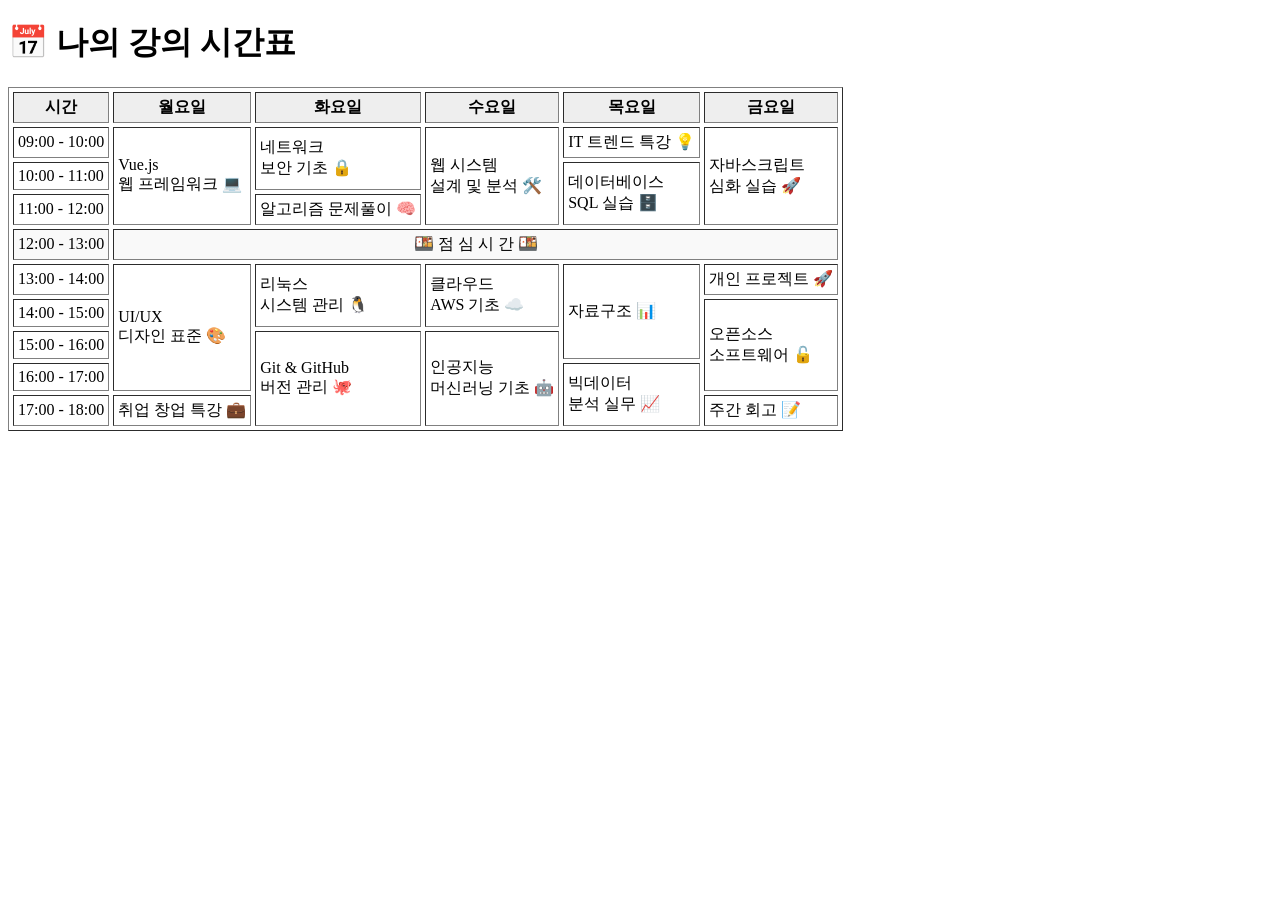
==== myClass.html @ a3b6817c "80페이지까지 완성" ====
<!DOCTYPE html>
<html lang="ko">
<head>
    <meta charset="UTF-8">
    <meta name="viewport" content="width=device-width, initial-scale=1.0">
    <title>나의 강의 시간표</title>
</head>
<body>
    <main>
        <h1>📅 나의 강의 시간표</h1>
        
        <table border="1" cellpadding="4" cellspacing="4">
            <!-- 1행 -->
            <thead> 
                <tr bgcolor="#eeeeee">
                    <th>시간</th>
                    <th>월요일</th>
                    <th>화요일</th>
                    <th>수요일</th>
                    <th>목요일</th>
                    <th>금요일</th>
                </tr>
            </thead>


            <tbody>
                <!-- 2행 -->
                <tr> 
                    <td>09:00 - 10:00</td>
                    <td rowspan="3">Vue.js<br>웹 프레임워크 💻</td>
                    <td rowspan="2">네트워크<br>보안 기초 🔒</td>
                    <td rowspan="3">웹 시스템<br>설계 및 분석 🛠️</td>
                    <td>IT 트렌드 특강 💡</td>
                    <td rowspan="3">자바스크립트<br>심화 실습 🚀</td>
                </tr>


                <!-- 3행 -->
                <tr>
                    <td>10:00 - 11:00</td>
                    <td rowspan="2">데이터베이스<br>SQL 실습 🗄️</td>
                </tr>


                <!-- 4행 -->
                <tr>
                    <td>11:00 - 12:00</td>
                    <td>알고리즘 문제풀이 🧠</td>
                </tr>
                

                <!-- 5행 -->
                <tr align="center" bgcolor="#f9f9f9">
                    <td>12:00 - 13:00</td>
                    <td colspan="5">🍱 점 심 시 간 🍱</td>
                </tr>
                

                <!-- 6행 -->
                <tr>
                    <td>13:00 - 14:00</td>
                    <td rowspan="4">UI/UX<br>디자인 표준 🎨</td>
                    <td rowspan="2">리눅스<br>시스템 관리 🐧</td>
                    <td rowspan="2">클라우드<br>AWS 기초 ☁️</td>
                    <td rowspan="3">자료구조 📊</td>
                    <td>개인 프로젝트 🚀</td>
                </tr>


                <!-- 7행 -->
                <tr> 
                    <td>14:00 - 15:00</td>
                    <td rowspan="3">오픈소스<br>소프트웨어 🔓</td>
                </tr>


                <!-- 8행 -->
                <tr>
                    <td>15:00 - 16:00</td>
                    <td rowspan="3">Git & GitHub<br>버전 관리 🐙</td>
                    <td rowspan="3">인공지능<br>머신러닝 기초 🤖</td>
                </tr>


                <!-- 9행 -->
                <tr>
                    <td>16:00 - 17:00</td>
                    <td rowspan="2">빅데이터<br>분석 실무 📈</td>
                </tr>


                <!-- 10행 -->
                <tr>
                    <td>17:00 - 18:00</td>
                    <td>취업 창업 특강 💼</td>
                    <td>주간 회고 📝</td>
                </tr>

                
            </tbody>
        </table>
    </main>
</body>
</html>
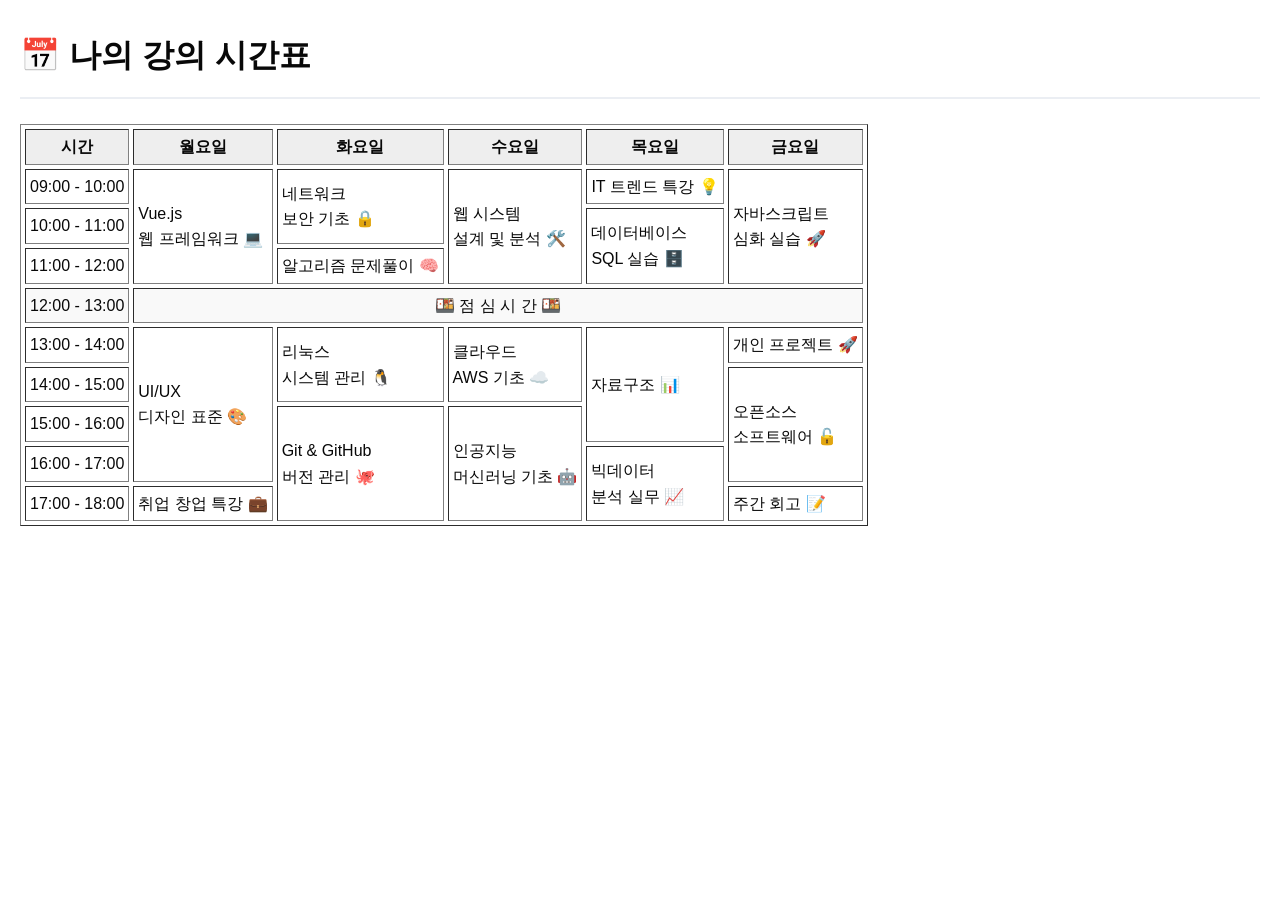
==== commit b8a56060: "css 디자인 추가" ====
--- a/myClass.html
+++ b/myClass.html
@@ -4,6 +4,7 @@
     <meta charset="UTF-8">
     <meta name="viewport" content="width=device-width, initial-scale=1.0">
     <title>나의 강의 시간표</title>
+    <link rel="stylesheet" href="css/style.css">
 </head>
 <body>
     <main>
--- a/css/style.css
+++ b/css/style.css
@@ -0,0 +1,47 @@
+/* css/style.css */
+
+body {
+    font-family: -apple-system, BlinkMacSystemFont, "Malgun Gothic", "맑은 고딕", helvetica, "Apple SD Gothic Neo", sans-serif;
+    font-size: 16px;
+
+    background-color: #ffffff; /* 배경색 */
+    color: #080808;            /* 글자색 */
+    line-height: 1.6;          /* 줄간격 1.6배 설정 */
+    
+    /* 전체 여백 초기화 및 기본 바디 여백 설정 */
+    margin: 0;
+    padding: 20px;
+}
+
+h1 {
+    font-family: -apple-system, BlinkMacSystemFont, "Malgun Gothic", "맑은 고딕", helvetica, "Apple SD Gothic Neo", sans-serif;
+    font-size: 32px;                     /* 화면 밸런스를 위해 44px에서 네이버 헤드라인 급인 32px로 조정 */
+    font-weight: 700;                    /* 제목의 두께감을 살리기 위해 굵게 설정 */
+    color: #080808;                      /* 짙은 네이버 텍스트 색상 적용 */
+    border-bottom: 2px solid #ebeef3;    /* 타이틀 하단에 깔끔하고 얇은 그레이 경계선 추가 */
+    padding-bottom: 16px;                /* 밑줄과 글자 사이의 안정적인 안쪽 여백 설정 */
+    margin-top: 10px;                    /* 바깥쪽 위 여백[cite: 1] */
+    margin-bottom: 25px;                 /* 바깥쪽 아래 여백[cite: 1] */
+}
+ㄴ
+h2 {
+    font-family: -apple-system, BlinkMacSystemFont, "Malgun Gothic", "맑은 고딕", helvetica, "Apple SD Gothic Neo", sans-serif;
+    font-size: 20px;                     /* 본문(16px)보다 확실하게 구분되는 적절한 크기 */
+    font-weight: 700;                    /* 제목 텍스트 강조를 위한 굵은 두께 설정 */
+    color: #080808;                      /* 텍스트 메인 컬러 적용 */
+    padding-left: 10px;                  /* 왼쪽 강조 포인트 선과 글자 사이의 안쪽 여백[cite: 1] */
+    border-left: 4px solid #03c75a;      /* 네이버 시그니처 그린 컬러(#03c75a)로 왼쪽에 세로 포인트 줄 추가 */
+    margin-top: 35px;                    /* 이전 섹션과의 구분을 위해 넉넉한 상단 바깥 여백 부여[cite: 1] */
+    margin-bottom: 15px;                 /* 바로 아래 배치될 본문 콘텐츠와의 안정적인 간격[cite: 1] */
+}
+
+a {
+    color: #080808;            /* 링크의 기본 색상을 본문 글자색과 동일하게 차분한 톤으로 지정 */
+    text-decoration: none;     /* 링크 밑에 항상 표시되는 기본 밑줄을 깔끔하게 제거 */
+    transition: color 0.2s ease; /* 마우스를 올렸을 때 색상이 부드럽게 변하도록 트랜지션 추가 */
+}
+
+a:hover {
+    color: #03c75a;            /* 마우스를 올리면 네이버 시그니처 그린 색상으로 전환 */
+    text-decoration: underline; /* 마우스를 올렸을 때만 직관적인 밑줄 표시 */
+}
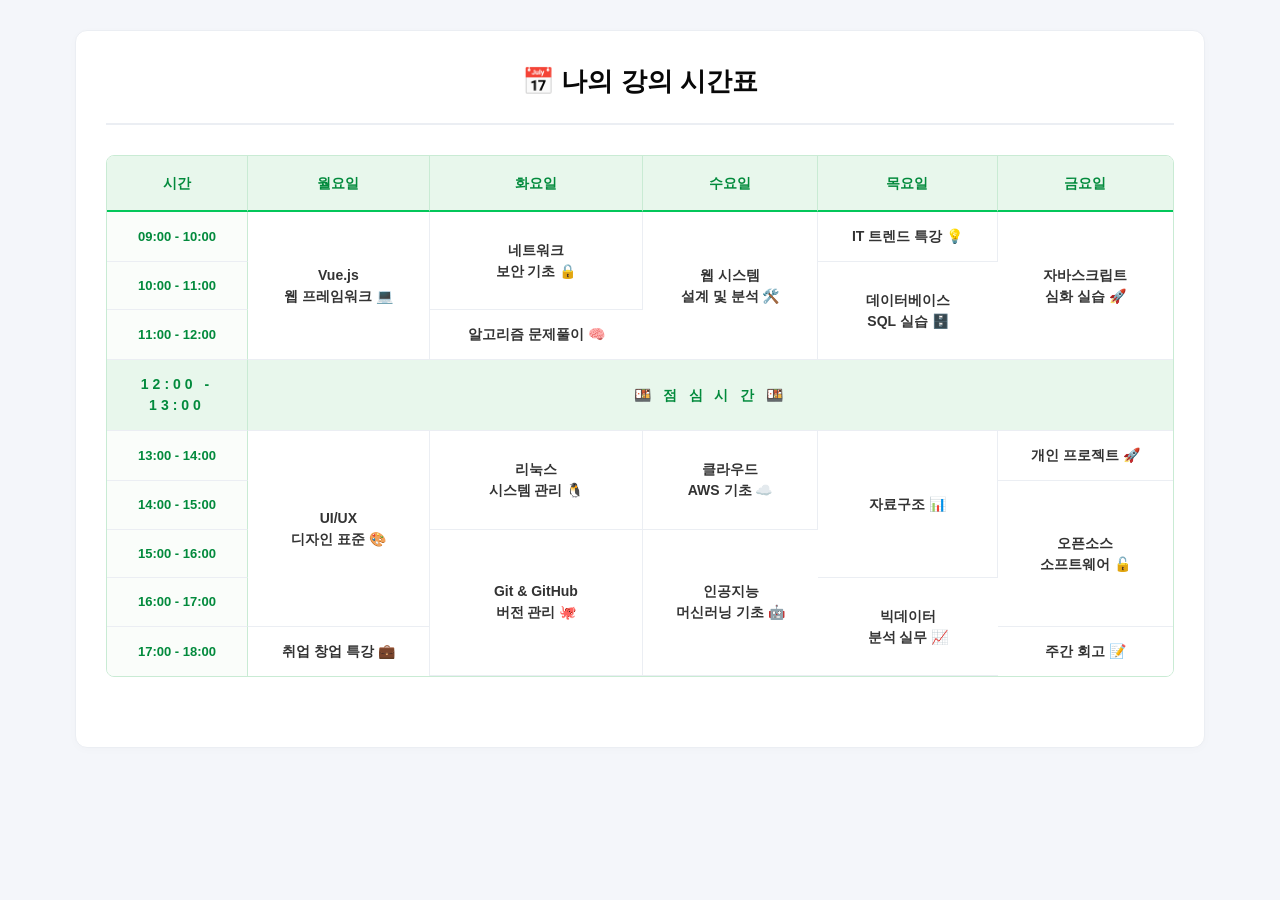
==== commit b89ae06f: "css완성" ====
--- a/myClass.html
+++ b/myClass.html
@@ -7,13 +7,13 @@
     <link rel="stylesheet" href="css/style.css">
 </head>
 <body>
-    <main>
+    <div class="container">
         <h1>📅 나의 강의 시간표</h1>
         
-        <table border="1" cellpadding="4" cellspacing="4">
-            <!-- 1행 -->
+        <!-- 불필요한 테두리 및 색상 속성을 제거하고 클래스를 추가했습니다 -->
+        <table class="timetable">
             <thead> 
-                <tr bgcolor="#eeeeee">
+                <tr>
                     <th>시간</th>
                     <th>월요일</th>
                     <th>화요일</th>
@@ -23,83 +23,64 @@
                 </tr>
             </thead>
 
-
             <tbody>
-                <!-- 2행 -->
                 <tr> 
-                    <td>09:00 - 10:00</td>
-                    <td rowspan="3">Vue.js<br>웹 프레임워크 💻</td>
-                    <td rowspan="2">네트워크<br>보안 기초 🔒</td>
-                    <td rowspan="3">웹 시스템<br>설계 및 분석 🛠️</td>
-                    <td>IT 트렌드 특강 💡</td>
-                    <td rowspan="3">자바스크립트<br>심화 실습 🚀</td>
+                    <td class="time-col">09:00 - 10:00</td>
+                    <td rowspan="3" class="subject-card green-light">Vue.js<br>웹 프레임워크 💻</td>
+                    <td rowspan="2" class="subject-card green-point">네트워크<br>보안 기초 🔒</td>
+                    <td rowspan="3" class="subject-card green-light">웹 시스템<br>설계 및 분석 🛠️</td>
+                    <td class="subject-card">IT 트렌드 특강 💡</td>
+                    <td rowspan="3" class="subject-card green-point">자바스크립트<br>심화 실습 🚀</td>
                 </tr>
 
-
-                <!-- 3행 -->
                 <tr>
-                    <td>10:00 - 11:00</td>
-                    <td rowspan="2">데이터베이스<br>SQL 실습 🗄️</td>
+                    <td class="time-col">10:00 - 11:00</td>
+                    <td rowspan="2" class="subject-card green-light">데이터베이스<br>SQL 실습 🗄️</td>
                 </tr>
 
-
-                <!-- 4행 -->
                 <tr>
-                    <td>11:00 - 12:00</td>
-                    <td>알고리즘 문제풀이 🧠</td>
+                    <td class="time-col">11:00 - 12:00</td>
+                    <td class="subject-card">알고리즘 문제풀이 🧠</td>
                 </tr>
                 
-
-                <!-- 5행 -->
-                <tr align="center" bgcolor="#f9f9f9">
-                    <td>12:00 - 13:00</td>
+                <!-- 점심시간 전용 행 -->
+                <tr class="lunch-row">
+                    <td class="time-col">12:00 - 13:00</td>
                     <td colspan="5">🍱 점 심 시 간 🍱</td>
                 </tr>
                 
-
-                <!-- 6행 -->
                 <tr>
-                    <td>13:00 - 14:00</td>
-                    <td rowspan="4">UI/UX<br>디자인 표준 🎨</td>
-                    <td rowspan="2">리눅스<br>시스템 관리 🐧</td>
-                    <td rowspan="2">클라우드<br>AWS 기초 ☁️</td>
-                    <td rowspan="3">자료구조 📊</td>
-                    <td>개인 프로젝트 🚀</td>
+                    <td class="time-col">13:00 - 14:00</td>
+                    <td rowspan="4" class="subject-card green-light">UI/UX<br>디자인 표준 🎨</td>
+                    <td rowspan="2" class="subject-card">리눅스<br>시스템 관리 🐧</td>
+                    <td rowspan="2" class="subject-card">클라우드<br>AWS 기초 ☁️</td>
+                    <td rowspan="3" class="subject-card green-point">자료구조 📊</td>
+                    <td class="subject-card">개인 프로젝트 🚀</td>
                 </tr>
 
-
-                <!-- 7행 -->
                 <tr> 
-                    <td>14:00 - 15:00</td>
-                    <td rowspan="3">오픈소스<br>소프트웨어 🔓</td>
+                    <td class="time-col">14:00 - 15:00</td>
+                    <td rowspan="3" class="subject-card green-light">오픈소스<br>소프트웨어 🔓</td>
                 </tr>
 
-
-                <!-- 8행 -->
                 <tr>
-                    <td>15:00 - 16:00</td>
-                    <td rowspan="3">Git & GitHub<br>버전 관리 🐙</td>
-                    <td rowspan="3">인공지능<br>머신러닝 기초 🤖</td>
+                    <td class="time-col">15:00 - 16:00</td>
+                    <td rowspan="3" class="subject-card green-point">Git & GitHub<br>버전 관리 🐙</td>
+                    <td rowspan="3" class="subject-card green-light">인공지능<br>머신러닝 기초 🤖</td>
                 </tr>
 
-
-                <!-- 9행 -->
                 <tr>
-                    <td>16:00 - 17:00</td>
-                    <td rowspan="2">빅데이터<br>분석 실무 📈</td>
+                    <td class="time-col">16:00 - 17:00</td>
+                    <td rowspan="2" class="subject-card">빅데이터<br>분석 실무 📈</td>
                 </tr>
 
-
-                <!-- 10행 -->
                 <tr>
-                    <td>17:00 - 18:00</td>
-                    <td>취업 창업 특강 💼</td>
-                    <td>주간 회고 📝</td>
+                    <td class="time-col">17:00 - 18:00</td>
+                    <td class="subject-card">취업 창업 특강 💼</td>
+                    <td class="subject-card">주간 회고 📝</td>
                 </tr>
-
-                
             </tbody>
         </table>
-    </main>
+    </div>
 </body>
 </html>
--- a/css/style.css
+++ b/css/style.css
@@ -1,47 +1,555 @@
 /* css/style.css */
 
+/* 1. 전체 페이지 기본 서체 및 배경 설정 (네이버 메인 표준) */
 body {
+    /* 시스템 내장 고딕 서체를 일렬로 배치하여 로딩 속도와 가독성을 모두 잡습니다 */
     font-family: -apple-system, BlinkMacSystemFont, "Malgun Gothic", "맑은 고딕", helvetica, "Apple SD Gothic Neo", sans-serif;
+    font-size: 15px;           /* 네이버 기본 정보성 텍스트 크기 */
+    
+    /* 네이버 메인 전형적인 배경 톤과 글자색 구성 */
+    background-color: #f4f6fa; /* 눈이 편안한 연한 네이비 회색조 배경 */
+    color: #080808;            /* 완전한 검정 대신 사용하는 극도로 깊은 차콜색 */
+    line-height: 1.6;          /* 문단 가독성을 위한 최적의 줄간격 */
+    
+    margin: 0;
+    padding: 30px 20px;        /* 상하 넉넉한 여백 배치 */
+}
+
+/* 2. 전체를 감싸는 컨테이너 박스 (네이버 메인 콘텐츠 그리드 폭) */
+.container {
+    max-width: 1130px;         /* 네이버 실제 서비스 영역 레이아웃 폭 기준 */
+    width: 100%;
+    margin: 0 auto;            /* 화면 정중앙 수평 정렬 */
+    padding: 30px;
+    background-color: #ffffff; /* 본문이 들어가는 영역은 순수한 백색 */
+    border: 1px solid #ebeef3; /* 자로 잰 듯 얇고 깔끔한 네이버형 테두리 선 */
+    border-radius: 12px;       /* 과하지 않고 부드러운 둥근 모서리 */
+    box-sizing: border-box;
+    box-shadow: 0 2px 10px rgba(0, 0, 0, 0.02); /* 아주 미세한 입체감 */
+}
+
+/* 3. 메인 대제목 디자인 (h1) */
+h1 {
+    text-align: center;
+    font-size: 26px;
+    font-weight: 700;
+    color: #080808;
+    border-bottom: 2px solid #ebeef3; /* 하단의 깔끔한 연회색 분할선 */
+    padding-bottom: 20px;
+    margin-top: 0;
+    margin-bottom: 30px;
+}
+
+/* 4. 섹션 구분 타이틀 디자인 (h2) */
+h2 {
+    font-size: 19px;
+    font-weight: 700;
+    color: #080808;
+    padding-left: 12px;
+    border-left: 4px solid #03c75a;   /* ★네이버 시그니처 그린 포인트 선 */
+    margin-top: 40px;
+    margin-bottom: 20px;
+}
+
+/* 5. 하이퍼링크 스타일 (네이버 링크 ux) */
+a {
+    color: #080808;
+    text-decoration: none;             /* 평소에는 산만한 밑줄 제거 */
+    transition: color 0.15s ease-in-out;
+}
+
+a:hover {
+    color: #03c75a;                    /* 마우스 올리면 네이버 그린으로 변환 */
+    text-decoration: underline;        /* 올렸을 때만 직관적인 밑줄 표시 */
+}
+
+/*----------------------------------------------------------------------------------------------------------------------*/
+/* index */
+.shortcut-menu-container {
+    text-align: center;
+    margin: 30px 0 10px 0;
+}
+
+.shortcut-menu-container h3 {
+    font-size: 15px;
+    font-weight: 700;
+    color: #5f6368;
+    margin-bottom: 16px;
+}
+
+.shortcut-links {
+    display: flex;
+    justify-content: center;
+    gap: 12px;
+    flex-wrap: wrap;
+}
+
+.shortcut-links a {
+    background-color: #f4f6fa;
+    color: #080808;
+    border: 1px solid #ebeef3;
+    padding: 10px 20px;
+    border-radius: 30px;
+    font-size: 14px;
+    font-weight: 600;
+    text-align: center;
+    display: inline-block;
+    text-decoration: none !important;
+    transition: all 0.15s ease-in-out;
+}
+
+.shortcut-links a:hover {
+    background-color: #03c75a;
+    color: #ffffff !important;
+    border-color: #03c75a;
+    box-shadow: 0 4px 12px rgba(3, 199, 90, 0.12);
+}
+
+.content-wrapper {
+    display: flex;
+    gap: 30px;
+    align-items: flex-start;
+    margin-top: 20px;
+}
+
+.content-wrapper h2 {
+    margin-top: 0;
+    margin-bottom: 20px;
+}
+
+.content-wrapper main {
+    flex: 3;
+    background-color: #ffffff;
+}
+
+.content-wrapper aside {
+    flex: 1;
+    background-color: #f8fafc;
+    border: 1px solid #ebeef3;
+    border-radius: 8px;
+    padding: 24px;
+    box-sizing: border-box;
+}
+
+.content-wrapper aside h3 {
+    margin-top: 0;
+    margin-bottom: 20px;
+}
+
+/*----------------------------------------------------------------------------------------------------------------------*/
+/* myTrip */
+.audio-card {
+    background-color: #ffffff;
+    border: 1px solid #ebeef3;
+    border-radius: 8px;        
+    padding: 20px 16px;       
+    text-align: center;        
+    max-width: 450px;
+    margin: 25px auto 40px auto;
+    box-shadow: 0 2px 8px rgba(0, 0, 0, 0.03);
+}
+
+.audio-card audio {
+    width: 100%;           
+    height: 40px;             
+    border-radius: 30px;     
+    background-color: #f4f6fa; 
+    outline: none;
+}
+
+.audio-subtitle {
+    display: block;
+    margin-top: 14px;       
+    font-size: 15px;
+    font-weight: 700;
+    color: #080808;      
+    text-align: center;       
+}
+
+.trip-grid {
+    display: grid;
+    grid-template-columns: repeat(3, 1fr);
+    gap: 20px;
+    margin: 25px 0 40px 0;
+}
+
+.trip-card {
+    background-color: #ffffff;
+    border: 1px solid #ebeef3;
+    border-radius: 8px;
+    padding: 16px;
+    margin: 0;                         
+    text-align: center;                
+    box-sizing: border-box;
+    transition: transform 0.2s ease, box-shadow 0.2s ease;
+}
+
+.trip-card:hover {
+    transform: translateY(-4px);
+    box-shadow: 0 6px 16px rgba(0, 0, 0, 0.06);
+    border-color: #03c75a;
+}
+
+.trip-card img {
+    border-radius: 6px;
+    width: 100%;
+    height: 220px;                     
+    object-fit: cover;                 
+}
+
+.trip-card strong {
+    display: block;
+    margin-top: 14px;
     font-size: 16px;
-
-    background-color: #ffffff; /* 배경색 */
-    color: #080808;            /* 글자색 */
-    line-height: 1.6;          /* 줄간격 1.6배 설정 */
+    font-weight: 700;
+    color: #080808;
+    text-align: center;                
+}
+
+.vlog-card {
+    background-color: #ffffff; 
+    border: 1px solid #ebeef3; 
+    border-radius: 8px;        
+    padding: 16px;             
+    text-align: center;        
+    max-width: 450px;
+    margin: 20px auto 40px auto; 
+    box-shadow: 0 2px 8px rgba(0, 0, 0, 0.03);
+}
+
+.vlog-card video {
+    width: 100%;
+    height: 180px;             
+    object-fit: cover;         
+    border-radius: 6px;        
+    outline: none;
+    box-shadow: 0 4px 12px rgba(0, 0, 0, 0.05);
+}
+
+.vlog-subtitle {
+    display: block;
+    margin-top: 16px;
+    font-size: 16px;
+    font-weight: 700;
+    color: #080808;
+    text-align: center; 
+}
+
+/*----------------------------------------------------------------------------------------------------------------------*/
+/* myClass */
+
+.timetable {
+    width: 100%;
+    border-collapse: separate;
+    border-spacing: 0;
+    margin: 25px 0 40px 0;
+    font-size: 14px;
+    text-align: center;
+    border: 1px solid #c9ebd4;
+    border-radius: 8px;
+    overflow: hidden;
+}
+
+.timetable th {
+    background-color: #e8f7ec;
+    color: #028a3c;
+    font-weight: 700;
+    padding: 16px 12px;
+    border-bottom: 2px solid #03c75a;
+    border-right: 1px solid #c9ebd4;
+}
+
+.timetable th:last-child {
+    border-right: none;
+}
+
+.timetable td {
+    padding: 14px 10px;
+    color: #333333;
+    border-bottom: 1px solid #ebeef3;
+    border-right: 1px solid #ebeef3;
+    background-color: #ffffff;
+    line-height: 1.5;
+}
+
+.timetable tr:last-child td {
+    border-bottom: none;
+}
+
+.timetable td:last-child {
+    border-right: none;
+}
+
+.timetable td.time-col {
+    background-color: #fafdfa;
+    font-weight: 700;
+    color: #028a3c;
+    border-right: 1px solid #c9ebd4;
+    font-size: 13px;
+    width: 120px;
+}
+
+.timetable .lunch-row td {
+    background-color: #e8f7ec;
+    color: #028a3c;
+    font-weight: 700;
+    font-size: 14px;
+    letter-spacing: 4px;
+}
+
+.subject-card {
+    font-weight: 700;
+    transition: all 0.2s ease-in-out;
+}
+
+.subject-card:hover {
+    background-color: #f2f9f3 !important;
+    transform: scale(1.01);
+    box-shadow: inset 0 0 0 1px #03c75a;
+    cursor: default;
+}
+
+.green-light {
+    background-color: #f1faf3;
+    color: #03c75a;
+}
+
+.green-point {
+    background-color: #e3f5e7;
+    color: #028a3c;
+}
+
+/*----------------------------------------------------------------------------------------------------------------------*/
+/* myHoliday */
+
+
+/*----------------------------------------------------------------------------------------------------------------------*/
+/* myProfile */
+
+
+/*----------------------------------------------------------------------------------------------------------------------*/
+/* signUp */
+form {
+    max-width: 460px;     
+    width: 100%;
+    margin: 0 auto;           
+    text-align: left;
+}
+
+form fieldset {
+    border: 1px solid #dadada; 
+    border-radius: 6px;       
+    padding: 0;                 
+    margin-bottom: 20px;        
+    background-color: #ffffff;
+    overflow: hidden;        
+    box-shadow: none;
+}
+
+form fieldset legend {
+    text-align: center;
+}
+
+form fieldset p {
+    display: flex;
+    align-items: center;
+    margin: 0; 
+    border-bottom: 1px solid #f0f0f0; 
+    position: relative;
+}
+
+form fieldset p:last-child {
+    border-bottom: none;         
+}
+
+form fieldset p > label,
+form fieldset p > strong {
+    display: none;               
+}
+
+form input[type="text"],
+form input[type="password"],
+form input[type="email"],
+form input[type="date"],
+form select {
+    width: 100%;
+    height: 50px;             
+    padding: 0 16px;             
+    border: none;               
+    background-color: transparent;
+    font-size: 15px;
+    color: #080808;
+    box-sizing: border-box;
+    outline: none;          
+}
+
+form input:focus {
+    background-color: #f9fbf9;  
+}
+
+form input::placeholder,
+form textarea::placeholder {
+    color: #a6a6a6;
+    font-weight: 400;
+}
+
+form p:has(#emailDomain) {
+    padding-right: 16px;       
+}
+
+#email {
+    flex: 1.2;                  
+}
+
+#emailDomain {
+    flex: 1;                 
+    border: 1px solid #dadada;   
+    border-radius: 4px;
+    height: 36px;             
+    max-width: 150px;
+}
+
+form fieldset p:has(input[type="radio"]),
+form fieldset p:has(input[type="checkbox"]),
+form fieldset p:has(#signupSource) {
+    display: flex;
+    flex-wrap: wrap;
+    padding: 14px 16px;         
+    box-sizing: border-box;
+}
+
+form fieldset p > strong {
+    display: block !important;
+    width: 100% !important;      
+    font-size: 14px;
+    color: #777777;
+    margin-bottom: 10px;
+    font-weight: 600;
+}
+
+form input[type="radio"] + label,
+form p > label:has(input[type="checkbox"]) {
+    display: inline-flex !important; 
+    align-items: center;
+    width: auto !important;
+    font-size: 14px;
+    color: #333333;
+    margin-right: 20px;
+    cursor: pointer;
+}
+
+form fieldset p:has(textarea) {
+    /* 1. 깨진 정렬을 복구하기 위해 flex 정렬 방향을 세로(column)로 변경합니다 */
+    display: flex;
+    flex-direction: column;
     
-    /* 전체 여백 초기화 및 기본 바디 여백 설정 */
-    margin: 0;
-    padding: 20px;
-}
-
-h1 {
-    font-family: -apple-system, BlinkMacSystemFont, "Malgun Gothic", "맑은 고딕", helvetica, "Apple SD Gothic Neo", sans-serif;
-    font-size: 32px;                     /* 화면 밸런스를 위해 44px에서 네이버 헤드라인 급인 32px로 조정 */
-    font-weight: 700;                    /* 제목의 두께감을 살리기 위해 굵게 설정 */
-    color: #080808;                      /* 짙은 네이버 텍스트 색상 적용 */
-    border-bottom: 2px solid #ebeef3;    /* 타이틀 하단에 깔끔하고 얇은 그레이 경계선 추가 */
-    padding-bottom: 16px;                /* 밑줄과 글자 사이의 안정적인 안쪽 여백 설정 */
-    margin-top: 10px;                    /* 바깥쪽 위 여백[cite: 1] */
-    margin-bottom: 25px;                 /* 바깥쪽 아래 여백[cite: 1] */
-}
-ㄴ
-h2 {
-    font-family: -apple-system, BlinkMacSystemFont, "Malgun Gothic", "맑은 고딕", helvetica, "Apple SD Gothic Neo", sans-serif;
-    font-size: 20px;                     /* 본문(16px)보다 확실하게 구분되는 적절한 크기 */
-    font-weight: 700;                    /* 제목 텍스트 강조를 위한 굵은 두께 설정 */
-    color: #080808;                      /* 텍스트 메인 컬러 적용 */
-    padding-left: 10px;                  /* 왼쪽 강조 포인트 선과 글자 사이의 안쪽 여백[cite: 1] */
-    border-left: 4px solid #03c75a;      /* 네이버 시그니처 그린 컬러(#03c75a)로 왼쪽에 세로 포인트 줄 추가 */
-    margin-top: 35px;                    /* 이전 섹션과의 구분을 위해 넉넉한 상단 바깥 여백 부여[cite: 1] */
-    margin-bottom: 15px;                 /* 바로 아래 배치될 본문 콘텐츠와의 안정적인 간격[cite: 1] */
-}
-
-a {
-    color: #080808;            /* 링크의 기본 색상을 본문 글자색과 동일하게 차분한 톤으로 지정 */
-    text-decoration: none;     /* 링크 밑에 항상 표시되는 기본 밑줄을 깔끔하게 제거 */
-    transition: color 0.2s ease; /* 마우스를 올렸을 때 색상이 부드럽게 변하도록 트랜지션 추가 */
-}
-
-a:hover {
-    color: #03c75a;            /* 마우스를 올리면 네이버 시그니처 그린 색상으로 전환 */
-    text-decoration: underline; /* 마우스를 올렸을 때만 직관적인 밑줄 표시 */
+    /* 2. 네이버 스타일 카드의 내부 여백과 일치시킵니다 */
+    padding: 16px;
+    box-sizing: border-box;
+}
+
+/* 네이버 가입창 레이아웃에 맞춰 자기소개의 라벨 글씨도 깔끔하게 숨깁니다 */
+form fieldset p:has(textarea) label {
+    display: none !important;   
+}
+
+/* 여러 줄 입력창(textarea)이 카드 내부에 빈틈없이 꽉 차도록 다듬습니다 */
+form textarea {
+    width: 100%;
+    height: 100px;              /* 텍스트창 높이 */
+    border: none;               /* 투박한 자체 외곽선 지움 */
+    padding: 0;                 /* 내부 패딩 초기화 */
+    font-size: 15px;            /* 다른 입력창들과 글자 크기 통일 */
+    color: #080808;
+    background-color: transparent;
+    resize: none;               /* 사용자가 임의로 크기 변형하는 것 차단 */
+    outline: none;              /* 클릭 시 파란 테두리 차단 */
+}
+
+form p:has(#signupSource) label {
+    display: block !important;
+    width: auto !important;
+    margin-right: 15px;
+    color: #777777;
+}
+
+form div[style*="margin-top"] {
+    display: flex;
+    flex-direction: column;     
+    gap: 12px;
+    margin-top: 30px !important;
+}
+
+form button[type="submit"] {
+    background-color: #03c75a;  
+    color: #ffffff;
+    border: none;
+    font-size: 18px;          
+    font-weight: 700;
+    width: 100%;                
+    height: 52px;             
+    border-radius: 6px;
+    cursor: pointer;
+    transition: background-color 0.15s ease;
+}
+
+form button[type="submit"]:hover {
+    background-color: #02b351;  
+}
+
+form button[type="reset"] {
+    background-color: transparent;
+    color: #8e8e8e;
+    border: none;
+    font-size: 14px;
+    font-weight: 500;
+    text-decoration: underline;  
+    padding: 5px 0;
+    cursor: pointer;
+    transition: color 0.15s ease;
+}
+
+.signup-subtitle {
+    text-align: center;
+    font-size: 14px;
+    color: #5f6368;
+    margin-top: -15px;
+    margin-bottom: 15px;
+}
+
+/*----------------------------------------------------------------------------------------------------------------------*/
+/* signUpResult */
+
+
+@media (max-width: 768px) {
+    .content-wrapper {
+        flex-direction: column;
+        gap: 20px;
+    }
+
+    .content-wrapper main,
+    .content-wrapper aside {
+        width: 100%;
+        flex: none;
+    }
+
+    .trip-grid {
+        grid-template-columns: 1fr;
+        gap: 16px;
+    }
+}
+
+@keyframes fadeInUp {
+    from {
+        opacity: 0;
+        transform: translateY(15px);
+    }
+    to {
+        opacity: 1;
+        transform: translateY(0);
+    }
+}
+
+header h1 {
+    animation: fadeInUp 0.8s ease-out forwards;
 }
